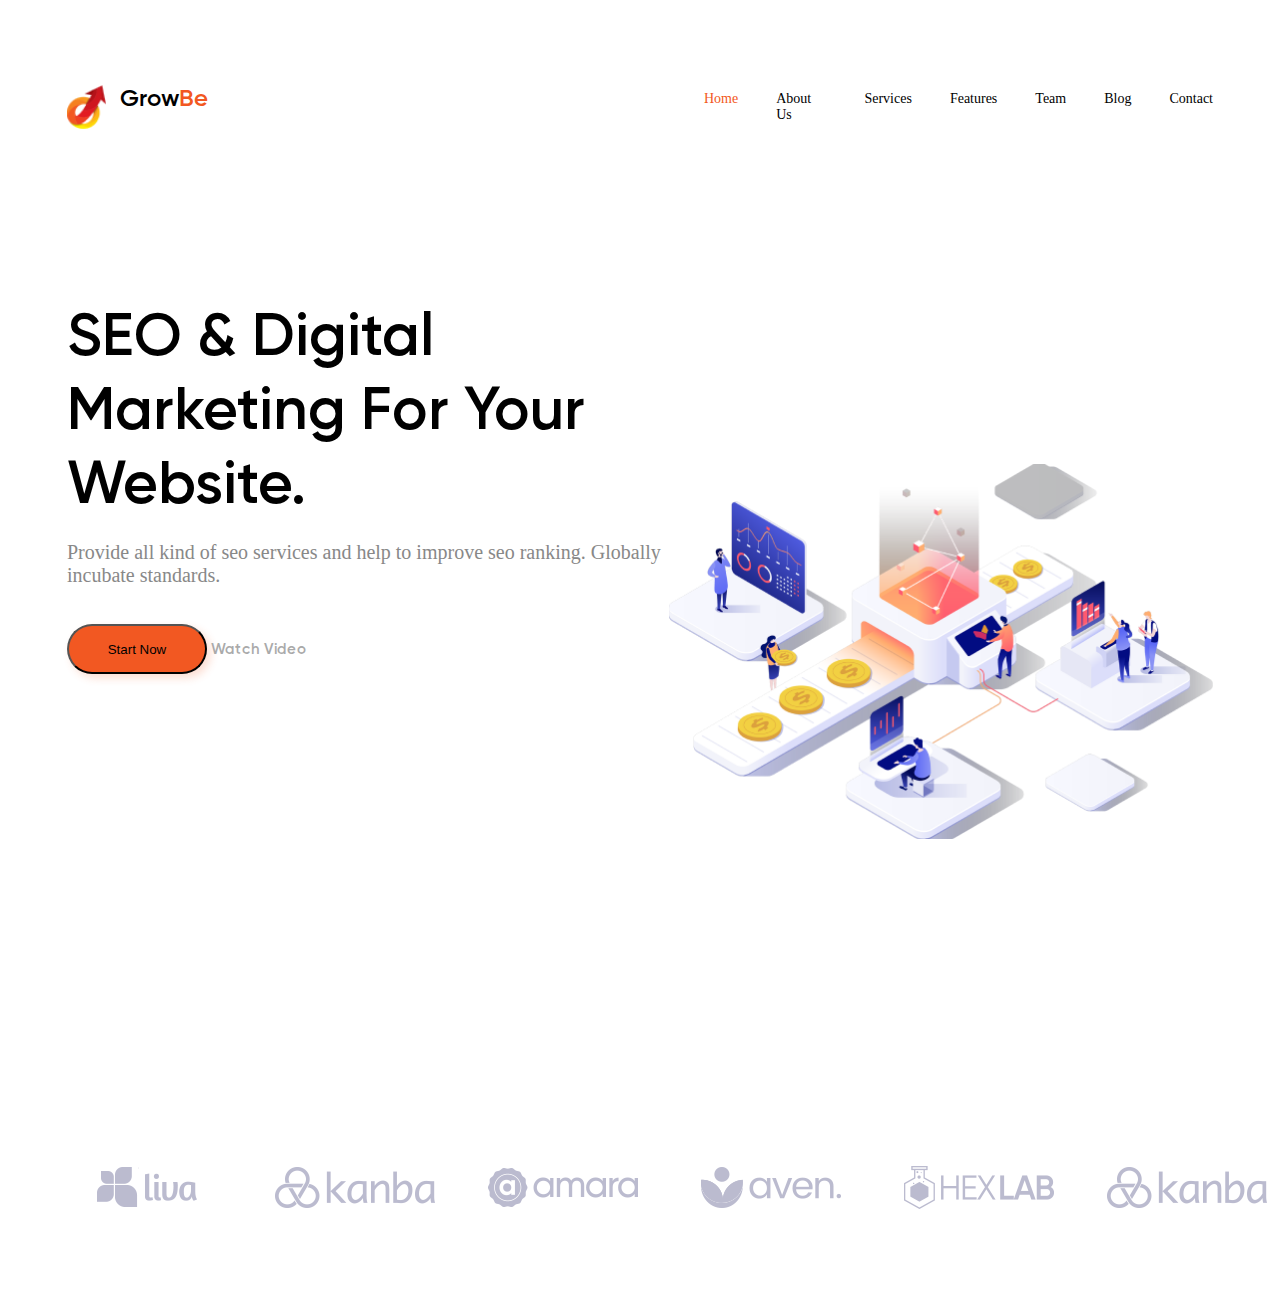
==== hw4/index.html @ 7b3fe886 "edit folder" ====
<!DOCTYPE html>
<html lang="en">

<head>
    <meta charset="UTF-8">
    <meta name="viewport" content="width=device-width, initial-scale=1.0">
    <title>Document</title>
    <link rel="stylesheet" href="style.css">
</head>

<body>
    <div class="center header">
        <div class="logo">
            <img src="./img/logo.png" alt="logo">
            <h3 class="logo_text">Grow<span class="logo_be">Be</span></h3>
        </div>
        <div class="nav">
            <a href="#" class="nav_link_home">Home</a>
            <a href="#" class="nav_link">About Us</a>
            <a href="#" class="nav_link">Services</a>
            <a href="#" class="nav_link">Features</a>
            <a href="#" class="nav_link">Team</a>
            <a href="#" class="nav_link">Blog</a>
            <a href="#" class="nav_link">Contact</a>
        </div>
    </div>
    <div class="center content">
        <div class="content_left">
            <h2>SEO & Digital<br>
                Marketing For Your<br>
                Website.</h2>
            <p>Provide all kind of seo services and help to improve
                seo ranking. Globally incubate standards.</p>
            <input class="top_button_disign" type="button" value="Start Now">
            <span class="text_of_button">Watch Video</span>
        </div>
        <img class="content_img" src="./img/content_img.png" alt="content_logo">
    </div>
    <div class="center brends">
        <img src="./img/liva.png" alt="liva">
        <img src="./img/kanba.png" alt="kanba">
        <img src="./img/amara.png" alt="amara">
        <img src="./img/aven.png" alt="aven">
        <img src="./img/hexlab.png" alt="hexlab">
        <img src="./img/kanba.png" alt="kanba">
    </div>
</body>

</html>
---- hw4/style.css ----
* {
    margin: 0;
    padding: 0;
}

.center {
    padding-left: calc(50% - 573px);
    padding-right: calc(50% - 573px);
}

.header {
    padding-top: 40px;
    padding-bottom: 40px;
    display: flex;

}

.logo_text {
    color: #000;
    font-family: Gilroy-Bold;
    font-size: 24px;
    font-style: normal;
    font-weight: 400;
    line-height: normal;
    padding-left: 14px;
}

.logo {
    padding-top: 45px;
    padding-bottom: 89px;
    display: flex;
    color: #000;
    font-family: Gilroy-Bold;
    font-size: 24px;
    font-style: normal;
    font-weight: 400;
    line-height: normal;
}

.logo_be {
    color: #F25822;
    font-family: Gilroy-Bold;
    font-size: 24px;
    font-style: normal;
    font-weight: 400;
    line-height: normal;
}

a {
    text-decoration: none;
}


.nav {
    padding-top: 51px;
    padding-bottom: 95px;
    color: #000;
    font-family: Gilroy-Medium;
    font-size: 14px;
    font-style: normal;
    font-weight: 400;
    line-height: normal;
    display: flex;
    gap: 38px;
    padding-left: 500px;
}

.nav_link {
    color: #000;
    font-family: Gilroy-Medium;
    font-size: 14px;
    font-style: normal;
    font-weight: 400;
    line-height: normal;

}

.nav_link_home {
    color: #F25822;
    font-family: Gilroy-SemiBold;
    font-size: 14px;
    font-style: normal;
    font-weight: 400;
    line-height: normal;
}

.content {
    padding-top: 44px;
    padding-bottom: 162px;
    display: flex;
}

h2 {
    padding-bottom: 17px;
    color: #000;
    font-family: Gilroy-Bold;
    font-size: 60px;
    font-style: normal;
    font-weight: 400;
    line-height: normal;
}

p {
    padding-bottom: 37px;
    color: #888;
    font-family: Gilroy-Medium;
    font-size: 20px;
    font-style: normal;
    font-weight: 400;
    line-height: normal;
}

.top_button_disign {
    border-radius: 50px;
    background: #F25822;
    box-shadow: 4px 4px 8px 0px rgba(242, 88, 34, 0.20);
    width: 140px;
    height: 50px;
    flex-shrink: 0;
}

.text_of_button {
    color: #AAA;
    font-family: Gilroy-Bold;
    font-size: 15px;
    font-style: normal;
    font-weight: 400;
    line-height: normal;
}

.content_img {
    padding: 162px 0 162px 0;
    width: 544.814px;
    height: 374.843px;
    flex-shrink: 0;
}

.brends {
    padding-top: 97;
    padding-bottom: 97px;
    flex-shrink: 0;
    display: flex;
    gap: 48px;
}

@font-face {
    font-family: Gilroy-Bold;
    src: url("./fonts/GilroySemiBold/GilroySemiBold.ttf") format("truetype");
    font-style: normal;
    font-weight: 400;
    color: #000;
    font-size: 24px;
    line-height: normal;
}
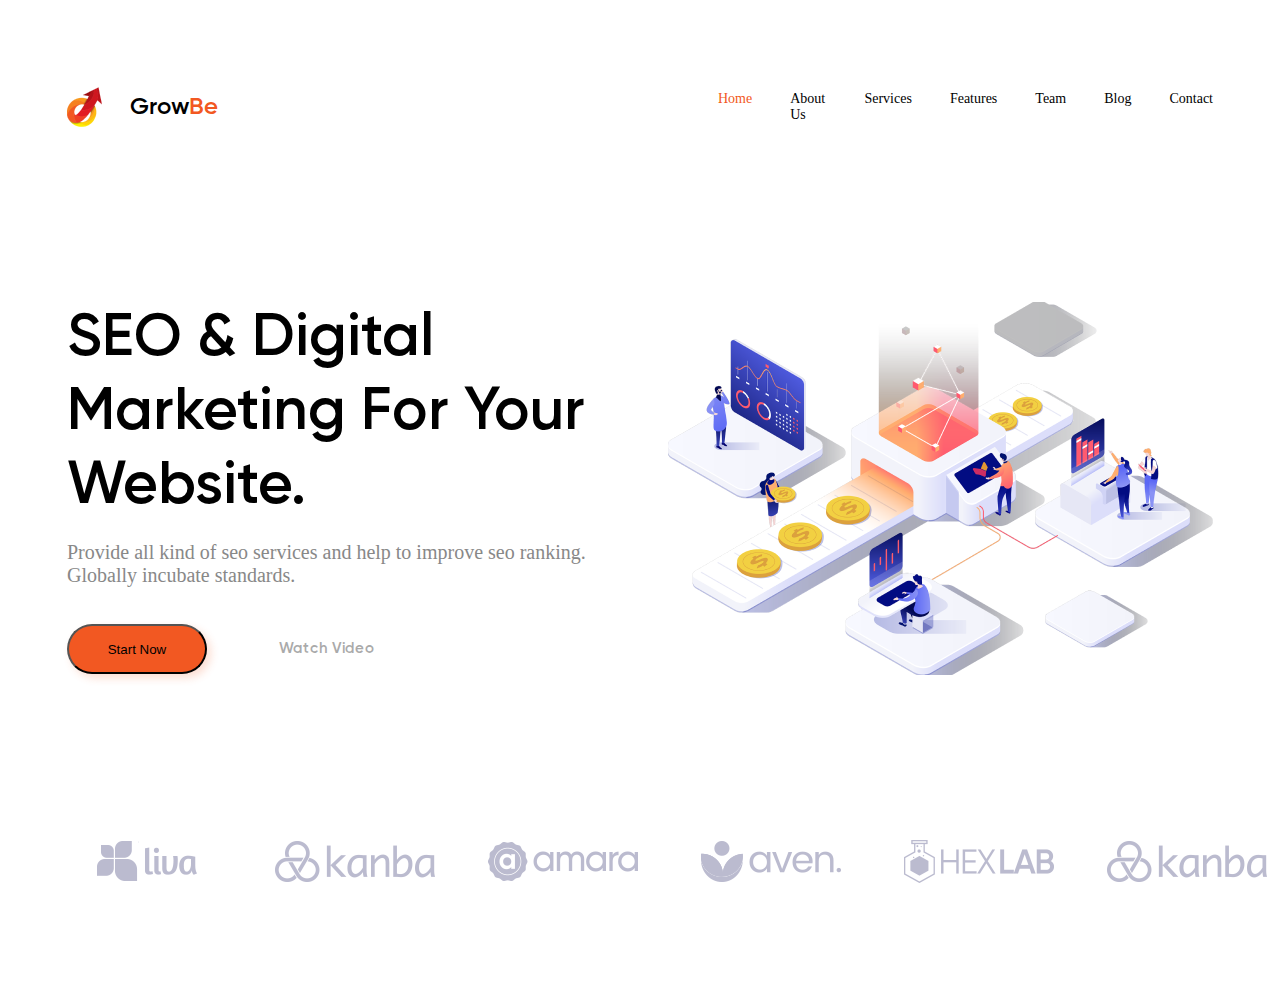
==== commit fafc0fb7: "made edits in hw4" ====
--- a/hw4/index.html
+++ b/hw4/index.html
@@ -31,8 +31,10 @@
                 Website.</h2>
             <p>Provide all kind of seo services and help to improve
                 seo ranking. Globally incubate standards.</p>
-            <input class="top_button_disign" type="button" value="Start Now">
-            <span class="text_of_button">Watch Video</span>
+            <div class="top_buttons">
+                <input class="top_button_disign" type="button" value="Start Now">
+                <span class="text_of_button">Watch Video</span>
+            </div>
         </div>
         <img class="content_img" src="./img/content_img.png" alt="content_logo">
     </div>
--- a/hw4/style.css
+++ b/hw4/style.css
@@ -35,6 +35,8 @@
     font-style: normal;
     font-weight: 400;
     line-height: normal;
+    align-items: center;
+    gap: 14px;
 }
 
 .logo_be {
@@ -88,6 +90,7 @@
     padding-top: 44px;
     padding-bottom: 162px;
     display: flex;
+    gap: 41px;
 }
 
 h2 {
@@ -110,6 +113,13 @@
     line-height: normal;
 }
 
+.top_buttons {
+    display: flex;
+    justify-content: flex-start;
+    align-items: center;
+    gap: 72px;
+}
+
 .top_button_disign {
     border-radius: 50px;
     background: #F25822;
@@ -128,12 +138,7 @@
     line-height: normal;
 }
 
-.content_img {
-    padding: 162px 0 162px 0;
-    width: 544.814px;
-    height: 374.843px;
-    flex-shrink: 0;
-}
+.content_img {}
 
 .brends {
     padding-top: 97;
